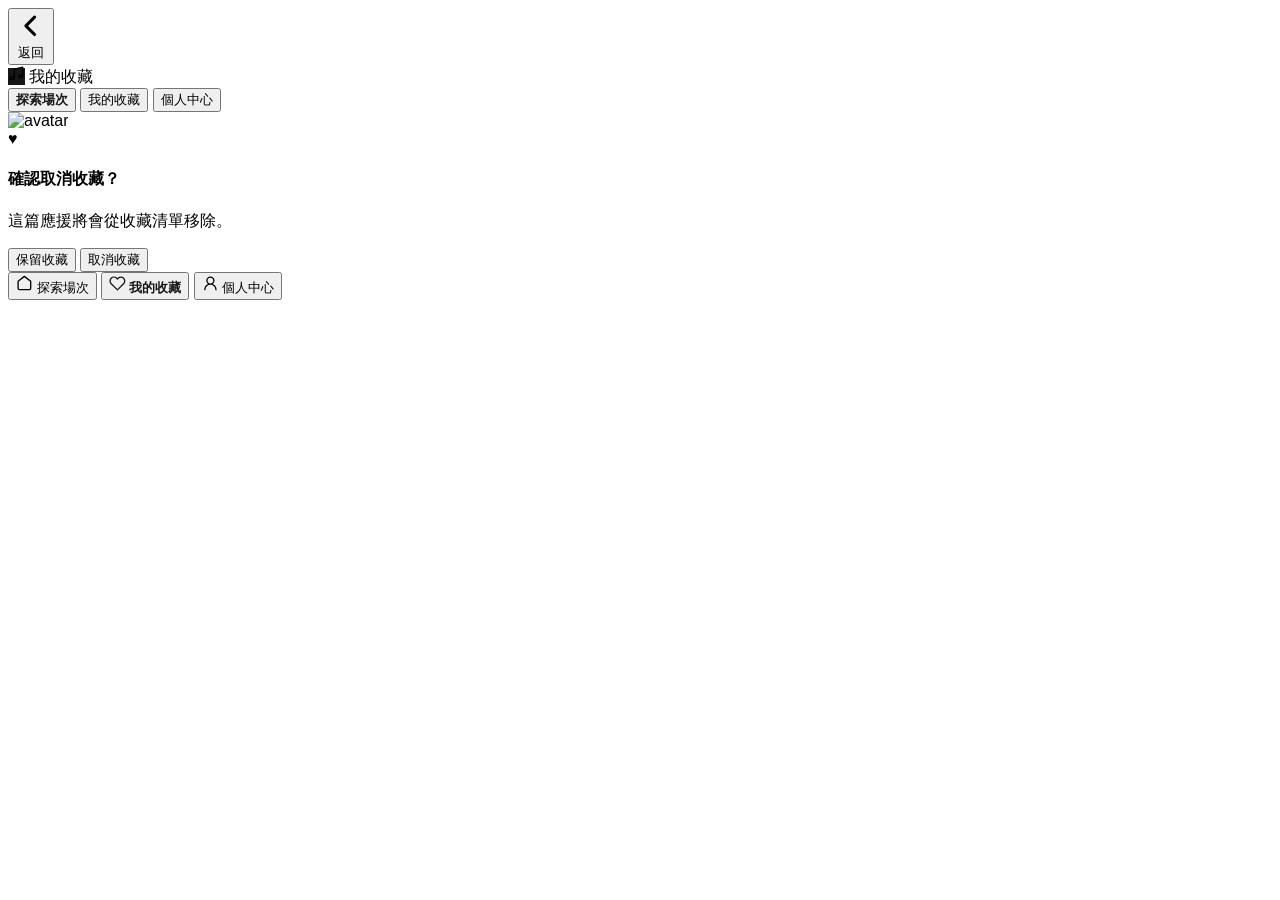
==== BookMark.html @ ca0d2921 "拆分" ====
<!DOCTYPE html>
<html lang="en">
<head>
    <meta charset="UTF-8">
    <meta name="viewport" content="width=device-width, initial-scale=1.0">
    <title>應援地圖 | 演唱會應援與卡片交換平台 </title>
    <link rel=stylesheet type="text/css" href="css/style.css">
    <script src="https://cdn.tailwindcss.com"></script>
    <link rel="stylesheet" href="https://cdnjs.cloudflare.com/ajax/libs/font-awesome/6.4.0/css/all.min.css">
</head>
<body>
    <header class="bg-white/90 backdrop-blur-xl py-4 px-6 border-b border-zinc-200/70  top-0 z-30 flex items-center justify-between">
      <div class="flex items-center gap-4">
        <div id="header-back-btn" class="hidden">
          <button onclick="navigateBack()" class="flex items-center gap-1 text-zinc-500 hover:text-zinc-800 transition-colors">
            <!-- 向左箭頭 SVG -->
            <svg xmlns="http://www.w3.org/2000/svg" class="h-5 w-5" fill="none" viewBox="0 0 24 24" stroke="currentColor" stroke-width="2.5">
              <path stroke-linecap="round" stroke-linejoin="round" d="M15 19l-7-7 7-7" />
            </svg>
            <span class="font-semibold text-sm">返回</span>
          </button>
        </div>
        <div id="header-logo" class="flex items-center gap-2.5">
          <span class="w-8 h-8 rounded-xl bg-brand text-white grid place-items-center shadow-sm"><svg xmlns="http://www.w3.org/2000/svg" class="app-icon" fill="none" viewBox="0 0 24 24" stroke="currentColor"><path stroke-linecap="round" stroke-linejoin="round" d="M9 19V6l12-3v13M9 19c0 1.105-1.343 2-3 2s-3-.895-3-2 1.343-2 3-2 3 .895 3 2Zm12-3c0 1.105-1.343 2-3 2s-3-.895-3-2 1.343-2 3-2 3 .895 3 2Z" /></svg></span>
          <span class="text-xl md:text-2xl font-extrabold text-zinc-900 tracking-tight">我的收藏</span>
        </div>
      </div>

      <!-- 桌機版選單列 (RWD: md 以上顯示) -->
      <div class="hidden md:flex items-center gap-8 border-l border-zinc-200 pl-8 mr-auto">
        <button onclick="switchTab('explore')" id="dk-nav-btn-explore" class="tab-active text-sm font-bold text-zinc-900 border-b-2 border-zinc-900 pb-1 transition-all">
          探索場次
        </button>
        <button onclick="switchTab('bookmarks')" id="dk-nav-btn-bookmarks" class="text-sm font-medium text-zinc-400 hover:text-zinc-600 pb-1 transition-all">
          我的收藏
        </button>
        <button onclick="switchTab('profile')" id="dk-nav-btn-profile" class="text-sm font-medium text-zinc-400 hover:text-zinc-600 pb-1 transition-all">
          個人中心
        </button>
      </div>

      <div class="flex items-center gap-3">
        <!-- 模擬頭像 -->
        <img id="user-avatar-snapshot" src="https://api.dicebear.com/10.x/glyphs/svg?seed=Tina" alt="avatar" class="w-9 h-9 rounded-full border border-zinc-200 bg-zinc-50 cursor-pointer" onclick="switchTab('profile')">
      </div>
    </header>
    <main id="main-content" class="flex-1 overflow-y-auto px-4 md:px-8 py-6 pb-24 md:pb-12">
        <section id="screen-bookmarks" class="animate-fade-in text-left">
            <div id="search-container" class="flex flex-col">
            <!--JS 生成-->
            </div>
            <!-- 雙層直覺篩選區：藝人標籤 + 特定場次下拉選單 -->
            <div id="filterPanel" class="filter-panel bg-white rounded-2xl border border-slate-200 shadow-xs space-y-3">
                <div class="flex flex-col sm:flex-row sm:items-center justify-between gap-3">
                    <!-- 第一層：藝人分類標籤 (簡潔明瞭) -->
                    <div>
                    <div id="search-title" class="flex justify-between">
                        <span class="text-[11px] font-bold text-slate-400 uppercase tracking-wider block mb-2">依藝人/團體篩選</span>
                        <button id="clearFiltersBtn" onclick="clearAllSearch()" class="${hasActiveFilters ? '':'hidden'} text-xs text-brand hover:underline font-semibold">
                        清除所有篩選
                        </button>
                    </div>
                        <div id="artistTabs" class="flex items-center gap-2 overflow-x-auto no-scrollbar pb-1">
                            <!-- JS 動態生成 -->
                        </div>
                    </div>

                    <!-- 第二層：該藝人底下的具體演唱會場次下拉選單 -->
                    <div class="w-full sm:w-72">
                        <span class="text-[11px] font-bold text-slate-400 uppercase tracking-wider block mb-2">指定演唱會場次</span>
                        <select id="concertSelect" onchange="handleConcertSelect(this.value)" class="w-full bg-slate-50 border border-slate-200 rounded-xl px-3 py-1.5 text-xs text-slate-800 focus:outline-none focus:border-pink-500 cursor-pointer">
                            <option value="all">全部場次</option>
                        </select>
                    </div>
                </div>

                <!-- 狀態統計列 -->
                <div class="flex items-center justify-between pt-2 border-t border-slate-100 text-xs text-slate-500">
                    <span id="filterStatusText">顯示全部應援物收藏</span>
                    <span id="itemCount" class="font-bold text-pink-600 bg-pink-50 px-2.5 py-0.5 rounded-full">共 0 件</span>
                </div>
            </div>
            <div id="bookmarks-list-container" class="space-y-4">
            </div>
        </section>
    </main>
    <!-- ==================== MODAL 4: 自訂防呆刪除確認彈窗 ==================== -->
    <div id="modal-bookmark-confirm" onclick="closeBookmarkConfirmModal()" class="hidden fixed inset-0 bg-brand/60 backdrop-blur-xs z-50 flex items-center justify-center p-4 animate-fade-in">
      <div onclick="event.stopPropagation()" 
      class="bg-white rounded-3xl w-full max-w-xs p-5 space-y-4 shadow-2xl text-center border border-zinc-100 overflow-hidden">
        <span class="w-11 h-11 rounded-2xl bg-pink-50 text-pink-600 mx-auto grid place-items-center">
          ♥
        </span>
        <div>
          <h4 class="text-sm font-extrabold text-zinc-900">
            確認取消收藏？
          </h4>
          <p class="text-[11px] text-zinc-500 mt-1 leading-normal">
            這篇應援將會從收藏清單移除。
          </p>
        </div>
        <div class="grid grid-cols-2 gap-2 pt-2 text-xs">
          <button onclick="closeBookmarkConfirmModal()" 
          class="bg-zinc-100 hover:bg-zinc-200 text-zinc-700 py-2.5 rounded-lg font-bold transition-all">
            保留收藏
          </button>
          <button onclick="executeRemoveBookmark()" 
          class="bg-pink-600 hover:bg-pink-700 text-white py-2.5 rounded-lg font-bold transition-all shadow-sm">
            取消收藏
          </button>
        </div>

      </div>
    </div>
    <!-- ==================== 底部行動導覽列 (僅在手機 md 以下顯示) ==================== -->
    <nav id="bottom-nav-bar" class="md:hidden fixed bottom-0 inset-x-0 bg-white/95 backdrop-blur-xl border-t border-zinc-200/70 z-30 flex py-2 px-6 justify-between items-center shadow-[0_-6px_24px_rgba(15,23,42,0.06)] pb-safe">
      <button onclick="switchTab('explore')" id="nav-btn-explore" class="flex flex-col items-center gap-1 py-1 px-3 rounded-xl transition-all text-zinc-400 hover:text-zinc-600">
        <svg xmlns="http://www.w3.org/2000/svg" class="app-icon" fill="none" viewBox="0 0 24 24" stroke="currentColor"><path stroke-linecap="round" stroke-linejoin="round" d="m3 9 9-7 9 7v10a2 2 0 0 1-2 2H5a2 2 0 0 1-2-2V9Z" /></svg>
        <span class="text-[10px] font-bold">探索場次</span>
      </button>
      <button onclick="switchTab('bookmarks')" id="nav-btn-bookmarks" class="tab-active flex flex-col items-center gap-1 py-1 px-3 rounded-xl transition-all text-zinc-900">
        <svg xmlns="http://www.w3.org/2000/svg" class="app-icon" fill="none" viewBox="0 0 24 24" stroke="currentColor"><path stroke-linecap="round" stroke-linejoin="round" d="M20.84 4.61a5.5 5.5 0 0 0-7.78 0L12 5.67l-1.06-1.06a5.5 5.5 0 0 0-7.78 7.78L12 21.23l8.84-8.84a5.5 5.5 0 0 0 0-7.78Z" /></svg>
        <span class="text-[10px] font-bold">我的收藏</span>
      </button>
      <button onclick="switchTab('profile')" id="nav-btn-profile" class="flex flex-col items-center gap-1 py-1 px-3 rounded-xl transition-all text-zinc-400 hover:text-zinc-600">
        <svg xmlns="http://www.w3.org/2000/svg" class="app-icon" fill="none" viewBox="0 0 24 24" stroke="currentColor"><path stroke-linecap="round" stroke-linejoin="round" d="M20 21a8 8 0 0 0-16 0M12 13a5 5 0 1 0 0-10 5 5 0 0 0 0 10Z" /></svg>
        <span class="text-[10px] font-bold">個人中心</span>
      </button>
    </nav>
<script type="module">
    import { state } from './js/state.js';
    import './js/common.js';
    import './js/color.js';
    import './js/profile.js';
    import './js/bookmark.js'
    import { db,auth,storage,appId} from "./js/firebase-config.js";
    import { getAuth, onAuthStateChanged} from "https://www.gstatic.com/firebasejs/11.6.1/firebase-auth.js";
    import { getFirestore, doc, getDoc, setDoc, updateDoc, deleteDoc, onSnapshot, collection,increment, serverTimestamp } from "https://www.gstatic.com/firebasejs/11.6.1/firebase-firestore.js";
    import { query,where,getCountFromServer,getDocs} from "https://www.gstatic.com/firebasejs/11.6.1/firebase-firestore.js";
    import { getStorage, ref, uploadBytes, getDownloadURL, deleteObject,listAll } from "https://www.gstatic.com/firebasejs/11.6.1/firebase-storage.js";

    onAuthStateChanged(auth, async (user) => {
      try {
        if (user) {  //登入狀態
            document.getElementById("user-avatar-snapshot").src = state.currentUser.avatar;
            renderArtistTabs();
            updateConcertDropdown();
            renderBookmarks();
        } else {
          // 未登入時，不做處理
            console.log("使用者未登入，功能限制為唯讀模式");
        }
      } catch (error) {
        console.error("Auth initialization error:", error);
        showToast("Firebase 安全認證出錯，請確認後台設定");
        document.getElementById("loading-overlay").classList.add("hidden");
      }
    });
</script>
</body>
</html>
---- css/style.css ----
* {
      -ms-overflow-style: none !important;  /* IE and Edge */
      scrollbar-width: none !important;  /* Firefox */
    }
    *::-webkit-scrollbar {
      display: none !important; /* Chrome, Safari, Opera */
    }
    :root {
      --brand-color: #18181b; 
      --app-bg: #f8fafc;
      --card-bg: #ffffff;
      --text-main: #1e293b;
      --text-sub: #64748b;
    }
    .pb-safe {
      padding-bottom: calc(env(safe-area-inset-bottom) + 0.5rem);
    }
    body {
      font-family: 'Noto Sans TC', sans-serif;
      -webkit-tap-highlight-color: transparent;
    }
    .bg-brand { background: var(--brand-color) !important; }
    .border-brand { border-color: var(--brand-color) !important; }
    .text-brand { color: var(--brand-color) !important; }
    .focus\:ring-brand:focus {--tw-ring-color: var(--brand-color) !important;}
    .focus-within\:ring-brand:focus-within{--tw-ring-color: var(--brand-color) !important;}

    .app-icon { width: 1.05rem; height: 1.05rem; stroke-width: 1.9; flex: 0 0 auto; }
    .tab-active { color: var(--brand-color) !important; font-weight: 900; }

    .color-preset { width: 42px; height: 42px; border-radius: 50%; cursor: pointer; border: 2px solid #e2e8f0; transition: all 0.2s; }
    .color-preset.active { border-color: #fff !important; outline: 3px solid var(--brand-color); }
    .section-kicker { letter-spacing: .12em; }
    .ui-card { box-shadow: 0 1px 2px rgba(15, 23, 42, .03), 0 12px 32px rgba(15, 23, 42, .035); }
    button:focus-visible, input:focus-visible, select:focus-visible, textarea:focus-visible { outline: 3px solid rgba(124, 58, 237, .28); outline-offset: 2px; }
    .filter-panel {
            transition: all 0.3s cubic-bezier(0.4, 0, 0.2, 1);
            max-height: 0;
            opacity: 0;
            overflow: hidden;
        }
    .filter-panel.show {
            max-height: 200px;
            opacity: 1;
      }
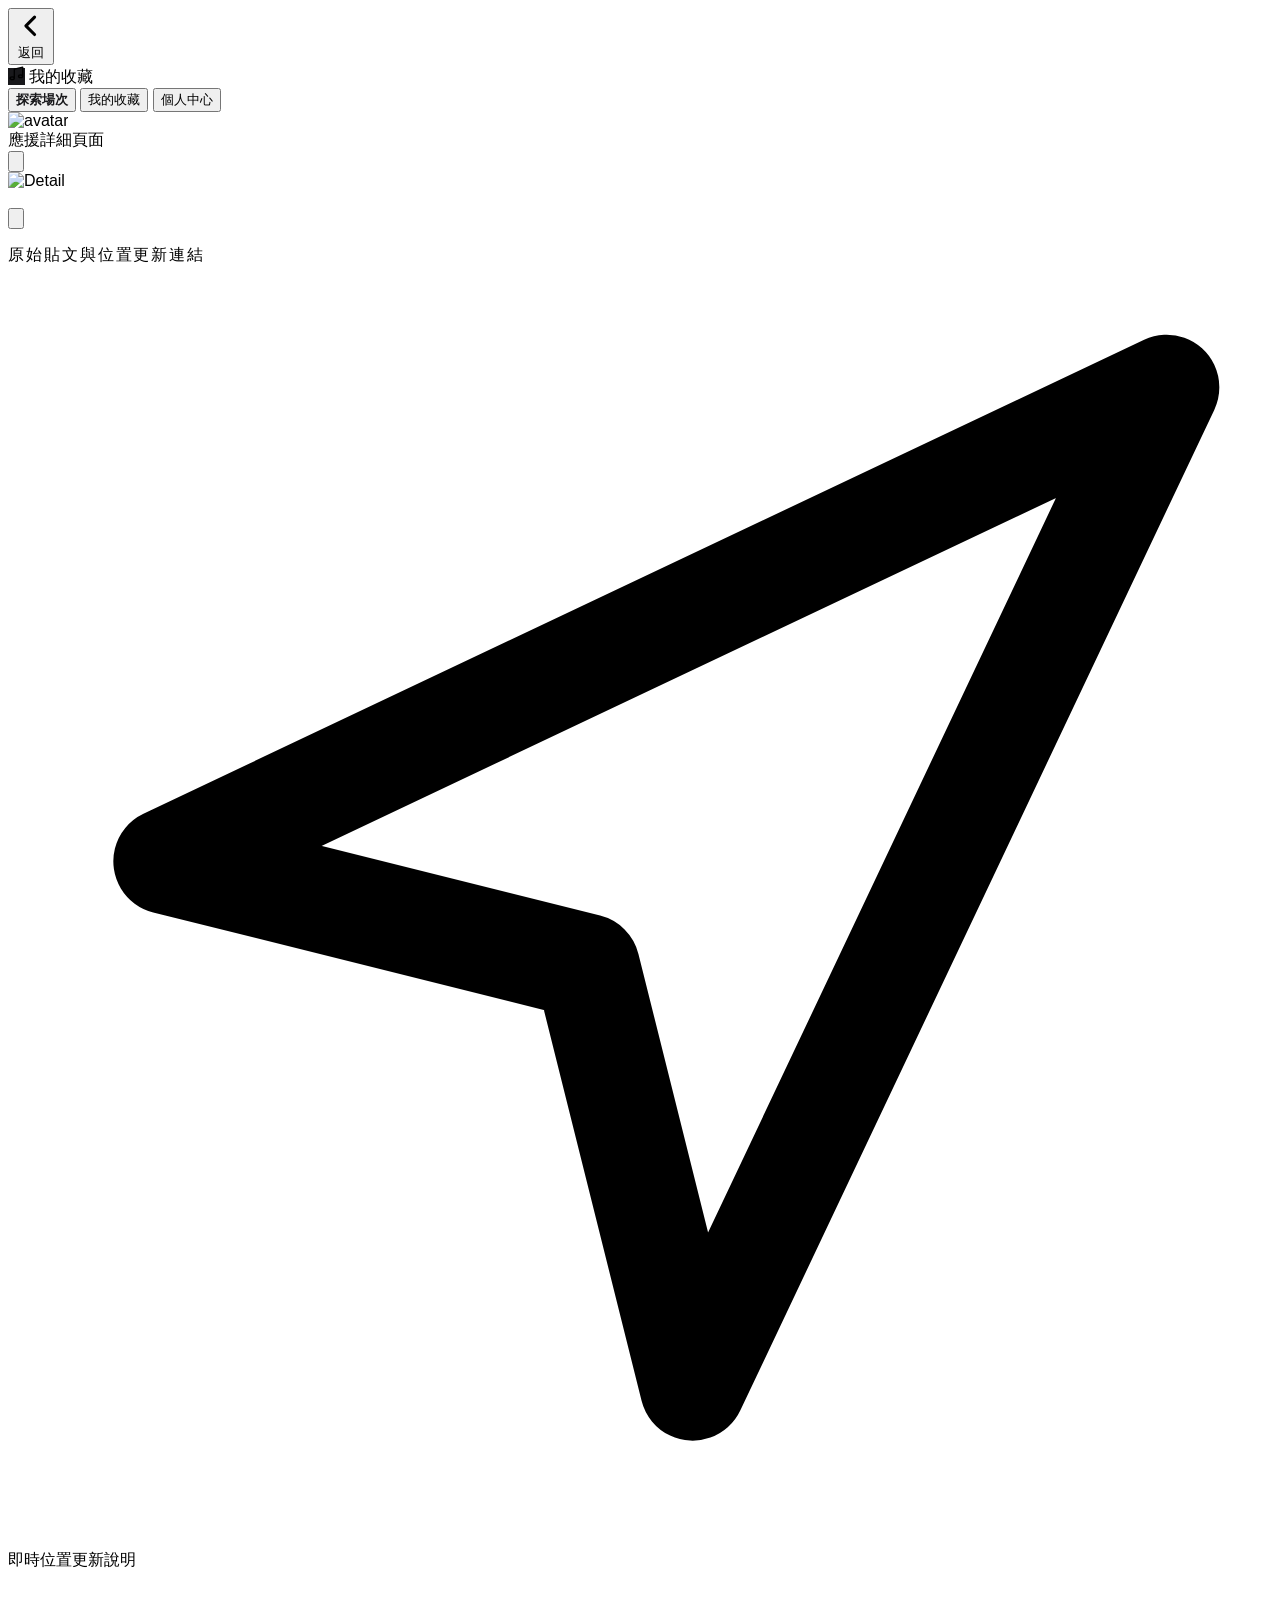
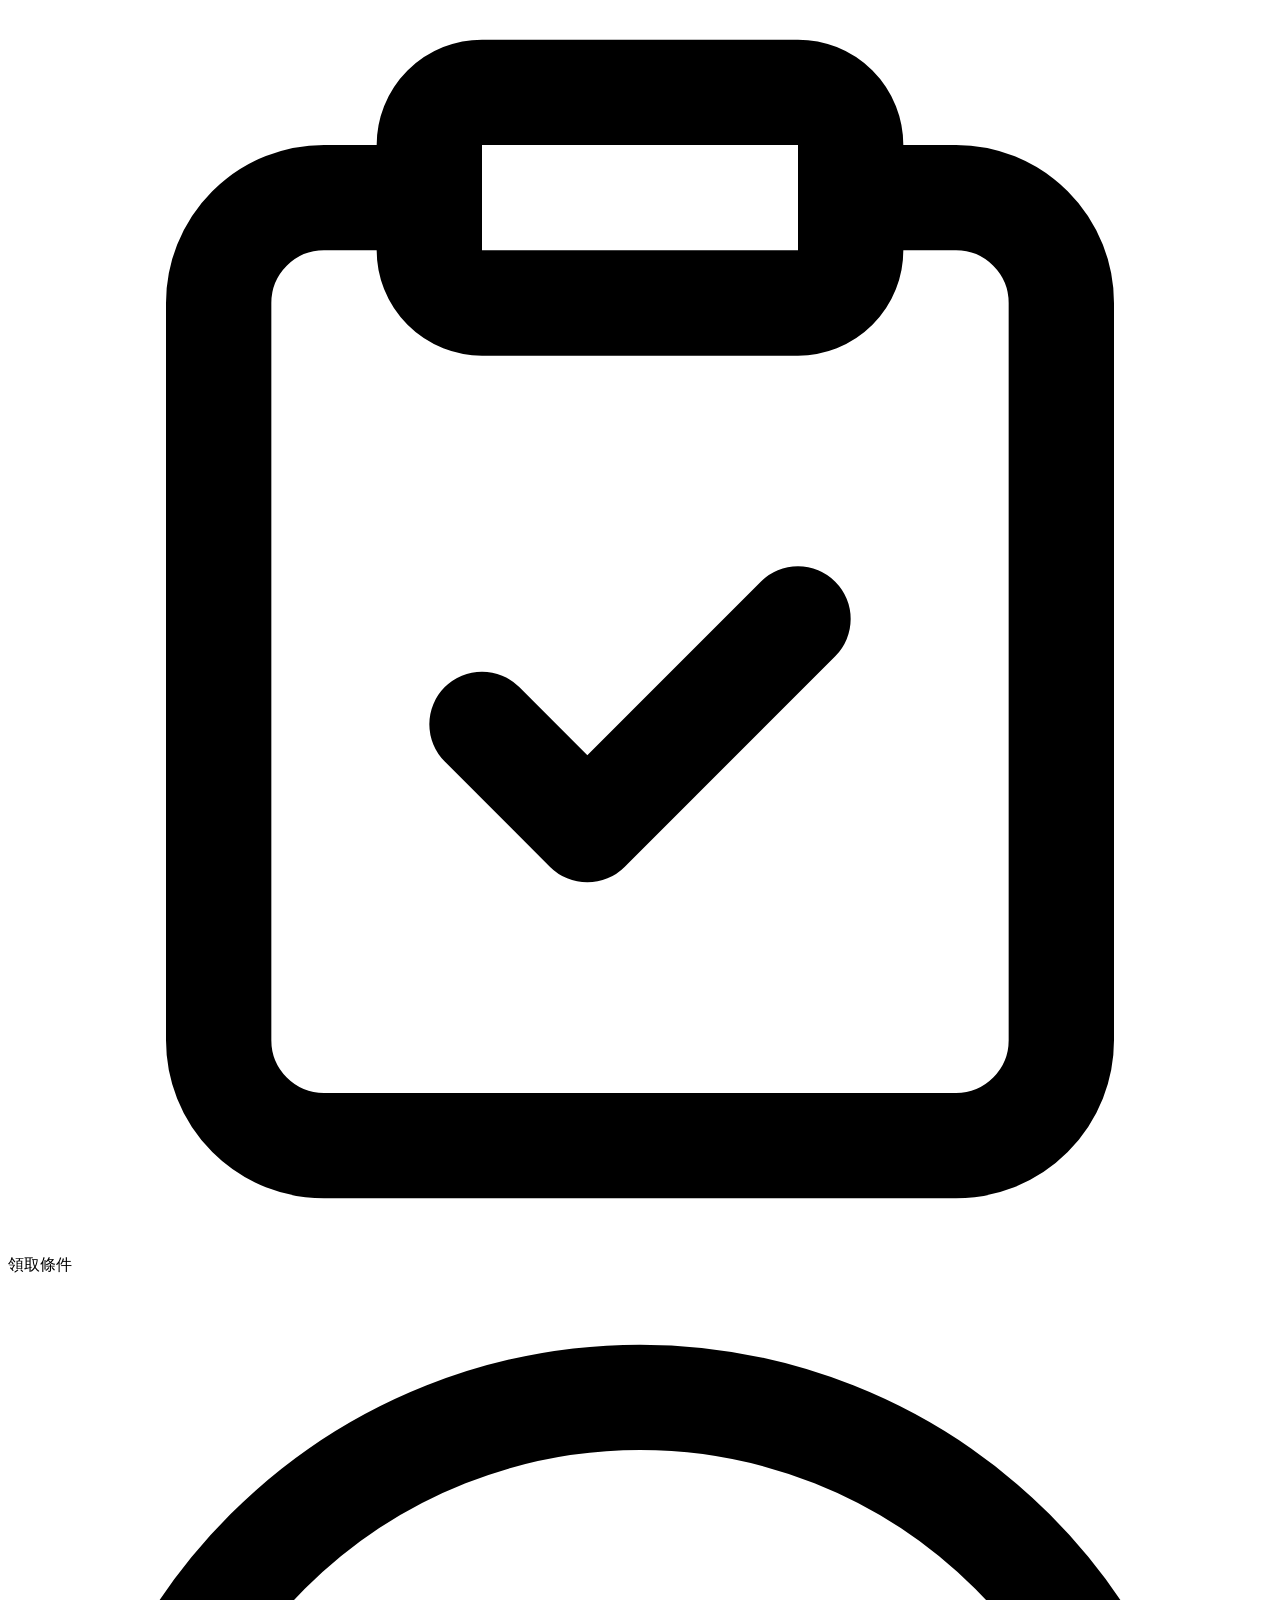
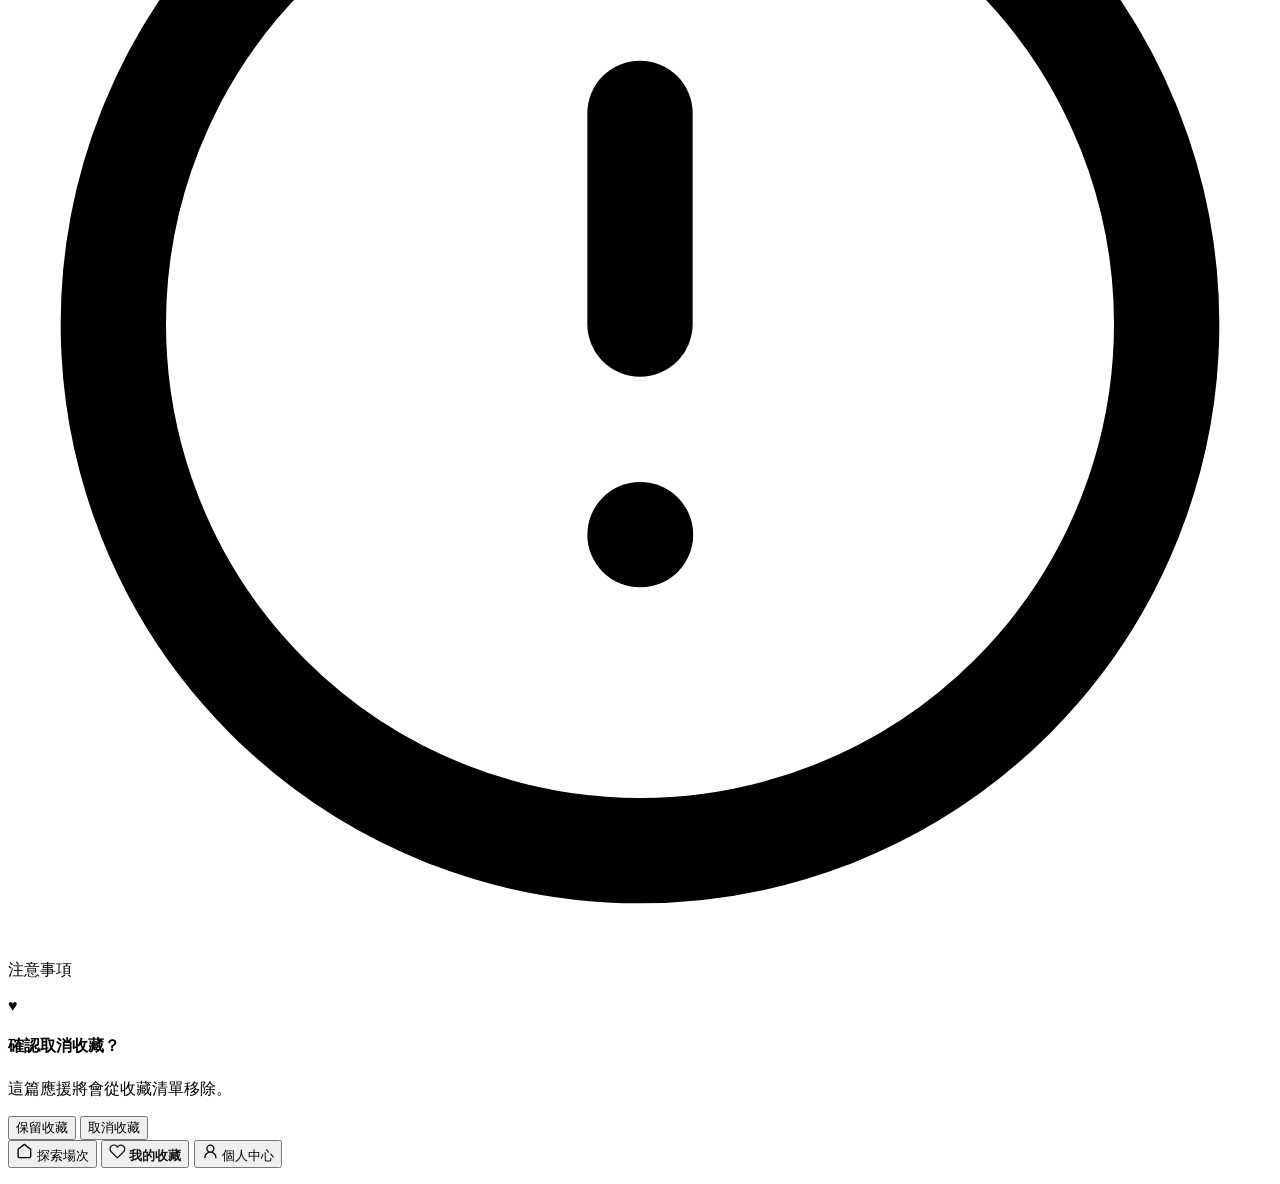
==== commit 4e499913: "還可以動先存檔" ====
--- a/BookMark.html
+++ b/BookMark.html
@@ -1,12 +1,14 @@
 <!DOCTYPE html>
 <html lang="en">
 <head>
-    <meta charset="UTF-8">
-    <meta name="viewport" content="width=device-width, initial-scale=1.0">
-    <title>應援地圖 | 演唱會應援與卡片交換平台 </title>
-    <link rel=stylesheet type="text/css" href="css/style.css">
-    <script src="https://cdn.tailwindcss.com"></script>
-    <link rel="stylesheet" href="https://cdnjs.cloudflare.com/ajax/libs/font-awesome/6.4.0/css/all.min.css">
+  <meta charset="UTF-8">
+  <meta name="viewport" content="width=device-width, initial-scale=1.0, maximum-scale=1.0, user-scalable=no, viewport-fit=cover">
+  <title>應援地圖 | 演唱會應援與卡片交換平台 </title>
+  <script src="https://cdn.tailwindcss.com"></script>
+  <link rel="manifest" href="./manifest.json">
+  <link rel=stylesheet type="text/css" href="css/style.css">
+  <script src="https://cdn.jsdelivr.net/npm/sweetalert2@11"></script>
+  <link rel="stylesheet" href="https://cdnjs.cloudflare.com/ajax/libs/font-awesome/6.4.0/css/all.min.css">
 </head>
 <body>
     <header class="bg-white/90 backdrop-blur-xl py-4 px-6 border-b border-zinc-200/70  top-0 z-30 flex items-center justify-between">
@@ -84,8 +86,106 @@
             </div>
         </section>
     </main>
+
+        <!-- ==================== MODAL 3: 看板詳細情報彈窗 ==================== -->
+    <div id="modal-post-detail" onclick="closePostDetailModal()" class="hidden fixed inset-0 bg-black/60 backdrop-blur-xs z-50 flex items-end md:items-center justify-center p-0 md:p-4 animate-fade-in">
+      <div onclick="event.stopPropagation()" class="bg-white rounded-t-3xl md:rounded-3xl w-full max-w-lg space-y-4 max-h-[85vh] md:max-h-[80vh] overflow-y-auto shadow-2xl text-left border-t border-zinc-100 overflow-hidden">
+         <!-- 頂部導覽列 -->
+        <div class="sticky top-0 z-20 flex items-center justify-between px-4 py-3.5 bg-white/90 backdrop-blur-md border-b border-zinc-100">
+          <span class="text-xs font-bold tracking-widest text-zinc-400 uppercase">應援詳細頁面</span>
+          <div class="flex items-center gap-1">
+            <button onclick="closePostDetailModal()" class="text-zinc-400 hover:text-zinc-800 bg-zinc-100 p-1.5 rounded-full">
+              <svg xmlns="http://www.w3.org/2000/svg" class="h-5 w-5" fill="none" viewBox="0 0 24 24" stroke="currentColor" stroke-width="2.5">
+                <path stroke-linecap="round" stroke-linejoin="round" d="M6 18L18 6M6 6l12 12" />
+              </svg>
+            </button>
+          </div>
+        </div>
+        <!-- 可滾動內容區塊 -->
+        <div class="flex-1 overflow-y-auto custom-scrollbar px-6 space-y-2 pb-6">
+          <!-- 應援主圖區域 (黑白灰視覺) -->
+          <div class="relative w-full">
+            <div class="relative overflow-hidden">
+              <!-- 圖片 -->
+              <div class="h-60 md:h-70 w-full rounded-xl overflow-hidden border border-zinc-100 bg-zinc-50">
+                <img id="detail-item-image" src="" alt="Detail" class="w-full h-full object-cover">
+              </div>
+              <div id="detail-item-image-gallery" class="hidden flex gap-2 mt-2 overflow-x-auto "></div>
+            </div>
+          </div>
+
+
+          <div>
+            <div class="flex items-center justify-between">
+              <h3 id="detail-item-title" class="text-sm md:text-base font-extrabold text-zinc-900 leading-snug"></h3>       
+            </div>
+            <div class="flex items-center justify-between">
+              <!-- 應援種類 Tags-->
+              <div class="flex flex-wrap gap-1.5 max-w-[85%]">
+                <div class="flex items-center pb-3">
+                  <div id="detail-item-tag" class="flex items-center gap-2"></div>
+                </div>
+              </div>
+              <button id="detail-bookmark-btn" onclick="toggleDetailBookmark()" class="p-1.5 rounded-full hover:bg-zinc-100 transition-all">
+                <!-- 愛心 SVG -->
+                <svg id="detail-bookmark-heart" xmlns="http://www.w3.org/2000/svg" class="h-5 w-5 text-zinc-400" fill="none" viewBox="0 0 24 24" stroke="currentColor" stroke-width="2.5">
+                  <path stroke-linecap="round" stroke-linejoin="round" d="M4.318 6.318a4.5 4.5 0 000 6.364L12 20.364l7.682-7.682a4.5 4.5 0 00-6.364-6.364L12 7.636l-1.318-1.318a4.5 4.5 0 00-6.364 0z" />
+              </svg>
+              </button>
+            </div>
+            <div id="detail-item-quantity-row" class="text-xs text-zinc-500 mt-1 font-bold"></div>
+          </div>
+          <div id="detail-item-support-summary" class="hidden rounded-2xl border border-purple-100 bg-purple-50/40 p-3 space-y-3"></div>
+
+          <!-- 連結按鈕 (響應式雙欄排版) -->
+          <div class="space-y-2">
+            <p class="text-[10px] text-zinc-400 font-bold uppercase section-kicker">原始貼文與位置更新連結</p>
+            <div class="grid grid-cols-2 gap-2">
+              <div id="detail-link-original-container"></div>
+              <div id="detail-link-live-container"></div>
+            </div>
+          </div>
+          <!-- 位置說明 -->
+
+          <div class="p-3 bg-white border border-zinc-200 rounded-xl space-y-1.5">
+            <div class="flex items-center gap-1.5 text-xs font-bold text-zinc-400 uppercase tracking-wider">
+              <svg xmlns="http://www.w3.org/2000/svg" class="w-3.5 h-3.5 text-zinc-700" viewBox="0 0 24 24" fill="none" stroke="currentColor" stroke-width="2" stroke-linecap="round" stroke-linejoin="round" class="lucide lucide-navigation-icon lucide-navigation"><polygon points="3 11 22 2 13 21 11 13 3 11"/></svg>
+              即時位置更新說明
+            </div>
+            <p id="detail-item-approx" class="text-xs text-zinc-800 font-medium leading-relaxed"></p>
+          </div>
+
+          <!-- 獨立三大說明區塊 -->
+          <div class="space-y-2">
+            <div class="p-3 bg-white border border-zinc-200 rounded-xl space-y-2 shadow-2xs">
+              <div class="flex items-center gap-1.5 text-xs font-bold text-zinc-400 uppercase tracking-wider">
+                  <svg xmlns="http://www.w3.org/2000/svg" class="w-3.5 h-3.5 text-zinc-700" viewBox="0 0 24 24"fill="none"stroke="currentColor"stroke-width="2"stroke-linecap="round"stroke-linejoin="round"><rect width="8" height="4" x="8" y="2" rx="1"/><path d="M16 4h2a2 2 0 0 1 2 2v14a2 2 0 0 1-2 2H6a2 2 0 0 1-2-2V6a2 2 0 0 1 2-2h2"/><path d="m9 14 2 2 4-4"/></svg>
+                  領取條件
+              </div>
+              <div class="text-base text-zinc-900 flex items-center gap-2 pl-1">
+                <p id="detail-item-requirement" class="text-xs text-zinc-700 leading-relaxed font-medium"></p>
+              </div>
+            </div>
+
+            <div class="p-4 bg-zinc-100/80 border border-zinc-200/80 rounded-xl space-y-2">
+              <div class="flex items-center gap-1.5 text-xs font-bold text-zinc-800 uppercase tracking-wider">
+                <svg xmlns="http://www.w3.org/2000/svg" class="w-4 h-4 text-zinc-700" viewBox="0 0 24 24" fill="none" stroke="currentColor" stroke-width="2" stroke-linecap="round" stroke-linejoin="round" class="lucide lucide-circle-alert-icon lucide-circle-alert"><circle cx="12" cy="12" r="10"/><line x1="12" x2="12" y1="8" y2="12"/><line x1="12" x2="12.01" y1="16" y2="16"/></svg>
+                注意事項
+              </div>
+              <p id="detail-item-notice" class="text-xs text-zinc-600 mt-1.5 leading-relaxed font-medium"></p>
+            </div>
+          </div>
+
+          <!-- 操作按鈕 -->
+          <div id="detail-action-container" class="border-t border-zinc-100 pt-3">
+            <!-- 根據發布者是自己與否渲染 -->
+          </div>
+        </div>
+      </div>
+    </div>
+
     <!-- ==================== MODAL 4: 自訂防呆刪除確認彈窗 ==================== -->
-    <div id="modal-bookmark-confirm" onclick="closeBookmarkConfirmModal()" class="hidden fixed inset-0 bg-brand/60 backdrop-blur-xs z-50 flex items-center justify-center p-4 animate-fade-in">
+    <div id="modal-bookmark-confirm" onclick="closeBookmarkConfirmModal()" class="hidden fixed inset-0 bg-black/60 backdrop-blur-xs z-50 flex items-center justify-center p-4 animate-fade-in">
       <div onclick="event.stopPropagation()" 
       class="bg-white rounded-3xl w-full max-w-xs p-5 space-y-4 shadow-2xl text-center border border-zinc-100 overflow-hidden">
         <span class="w-11 h-11 rounded-2xl bg-pink-50 text-pink-600 mx-auto grid place-items-center">
@@ -112,6 +212,7 @@
 
       </div>
     </div>
+    
     <!-- ==================== 底部行動導覽列 (僅在手機 md 以下顯示) ==================== -->
     <nav id="bottom-nav-bar" class="md:hidden fixed bottom-0 inset-x-0 bg-white/95 backdrop-blur-xl border-t border-zinc-200/70 z-30 flex py-2 px-6 justify-between items-center shadow-[0_-6px_24px_rgba(15,23,42,0.06)] pb-safe">
       <button onclick="switchTab('explore')" id="nav-btn-explore" class="flex flex-col items-center gap-1 py-1 px-3 rounded-xl transition-all text-zinc-400 hover:text-zinc-600">
@@ -127,12 +228,16 @@
         <span class="text-[10px] font-bold">個人中心</span>
       </button>
     </nav>
+    <div id="toast-container" class="hidden fixed top-6 left-1/2 -translate-x-1/2 z-[100] w-11/12 max-w-sm bg-brand backdrop-blur-md text-white px-4 py-3.5 rounded-2xl shadow-xl flex items-center justify-center gap-2 animate-fade-in text-xs font-bold">
+      <span id="toast-text"></span>
+    </div>
 <script type="module">
     import { state } from './js/state.js';
     import './js/common.js';
     import './js/color.js';
     import './js/profile.js';
     import './js/bookmark.js'
+    import './js/support.js';
     import { db,auth,storage,appId} from "./js/firebase-config.js";
     import { getAuth, onAuthStateChanged} from "https://www.gstatic.com/firebasejs/11.6.1/firebase-auth.js";
     import { getFirestore, doc, getDoc, setDoc, updateDoc, deleteDoc, onSnapshot, collection,increment, serverTimestamp } from "https://www.gstatic.com/firebasejs/11.6.1/firebase-firestore.js";
@@ -147,8 +252,9 @@
             updateConcertDropdown();
             renderBookmarks();
         } else {
-          // 未登入時，不做處理
-            console.log("使用者未登入，功能限制為唯讀模式");
+          console.log("使用者未登入，顯示收藏頁登入提示");
+          document.getElementById("user-avatar-snapshot").src = "https://api.dicebear.com/10.x/glyphs/svg?seed=Tina";
+          renderBookmarks();
         }
       } catch (error) {
         console.error("Auth initialization error:", error);
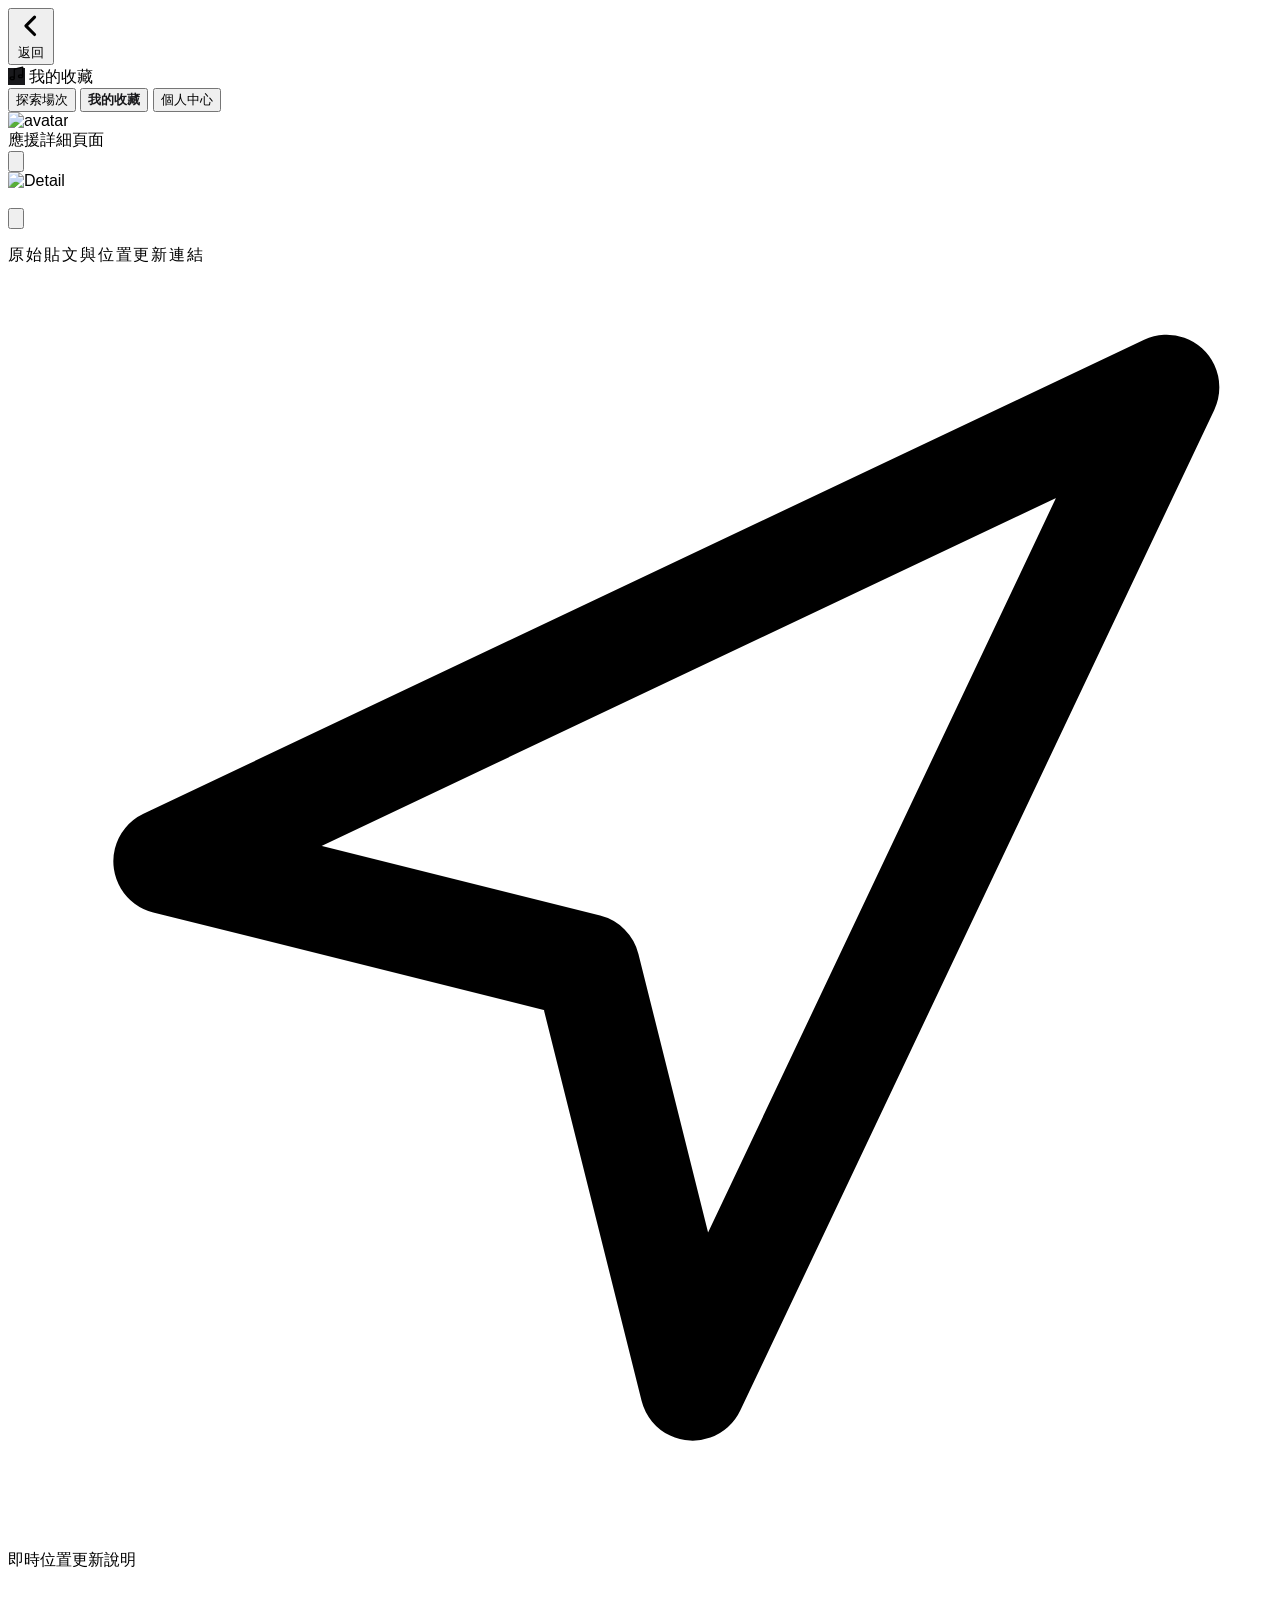
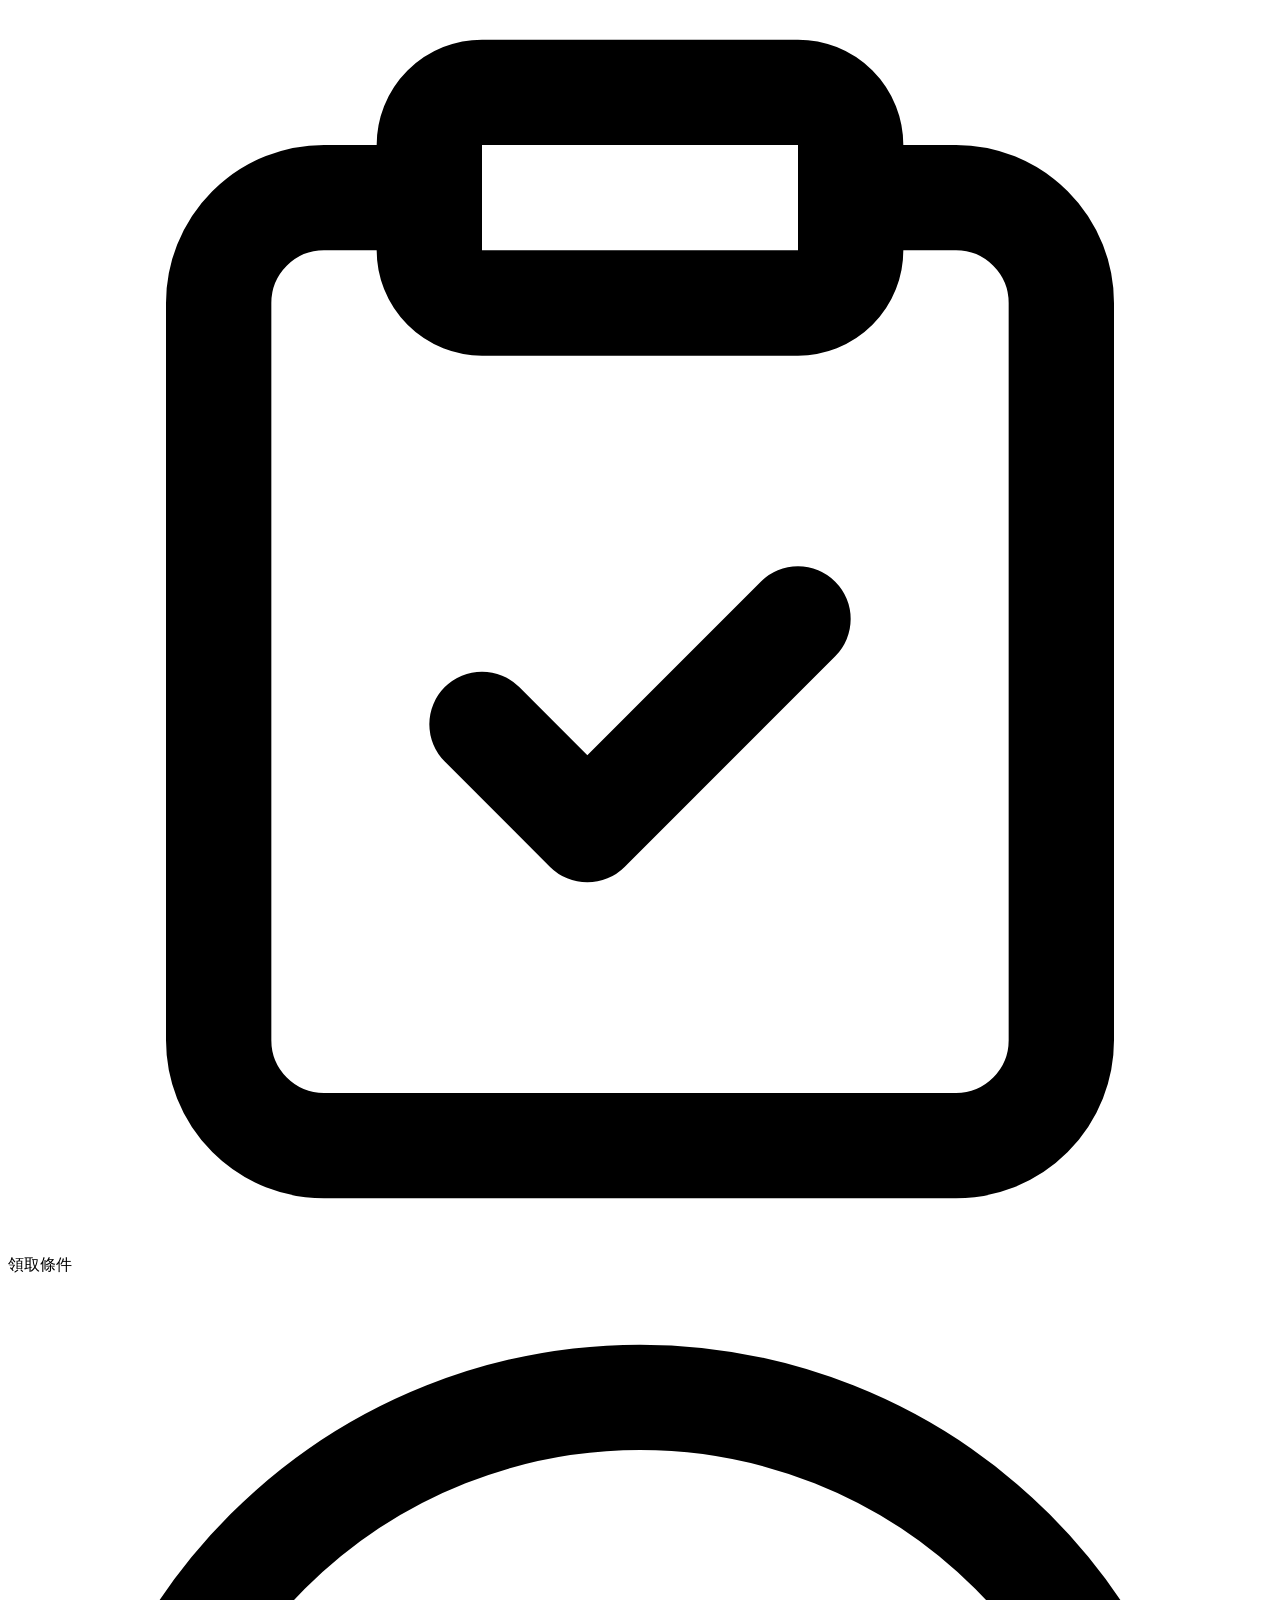
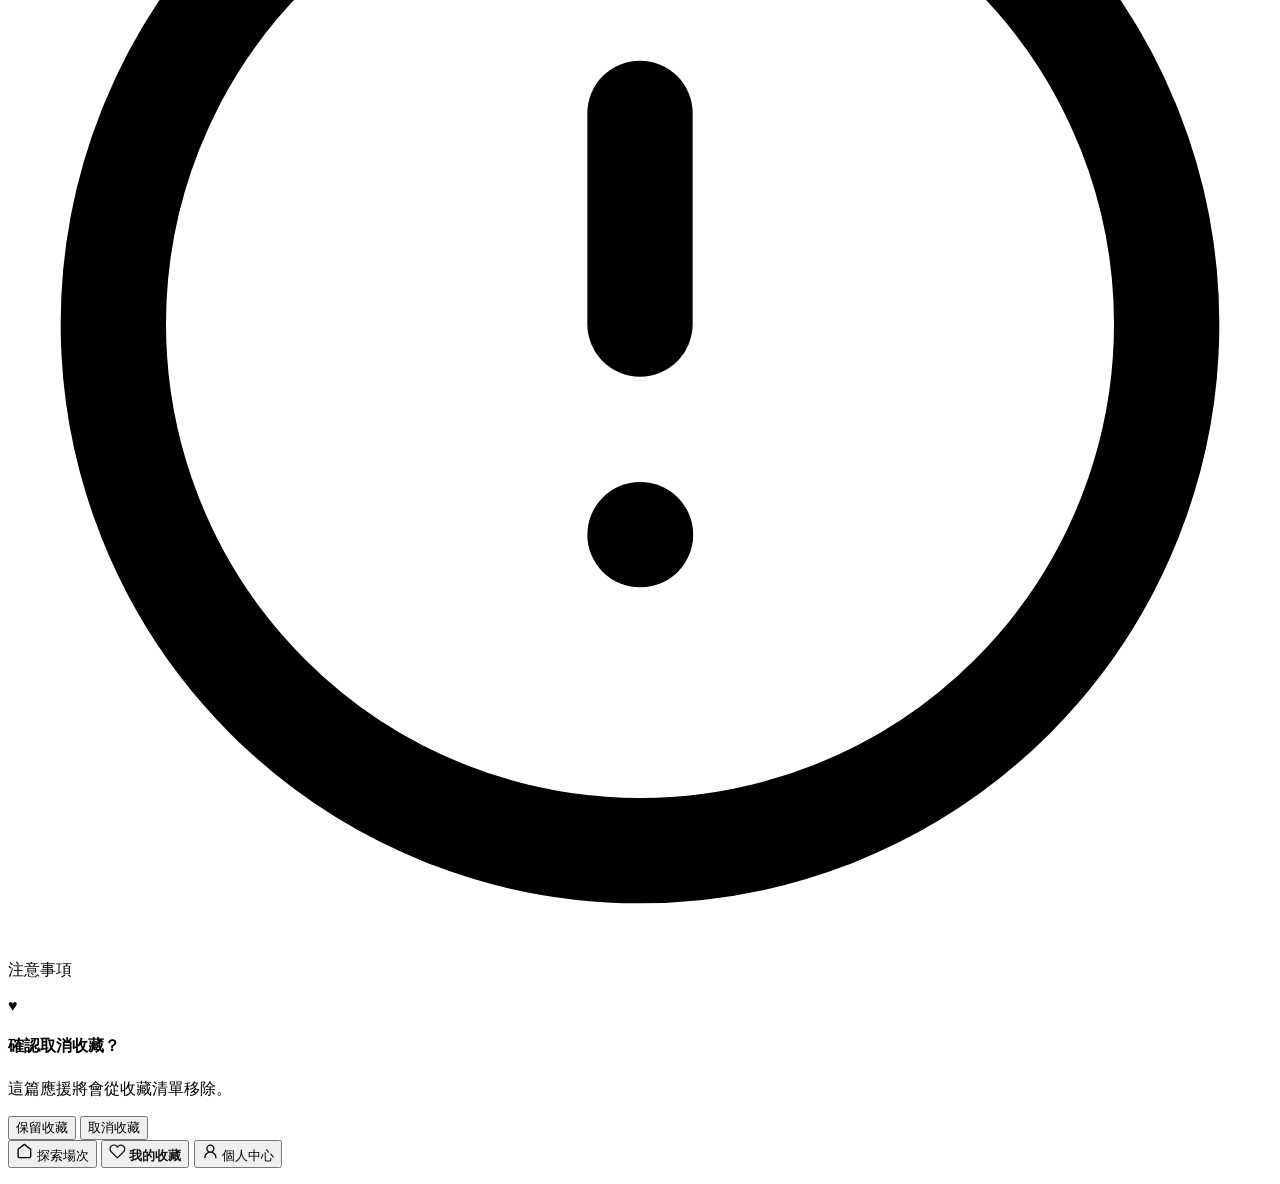
==== commit e9eb316f: "改改index ui" ====
--- a/BookMark.html
+++ b/BookMark.html
@@ -30,10 +30,10 @@
 
       <!-- 桌機版選單列 (RWD: md 以上顯示) -->
       <div class="hidden md:flex items-center gap-8 border-l border-zinc-200 pl-8 mr-auto">
-        <button onclick="switchTab('explore')" id="dk-nav-btn-explore" class="tab-active text-sm font-bold text-zinc-900 border-b-2 border-zinc-900 pb-1 transition-all">
+        <button onclick="switchTab('explore')" id="dk-nav-btn-explore" class="text-sm font-medium text-zinc-400 hover:text-zinc-600 pb-1 transition-all">
           探索場次
         </button>
-        <button onclick="switchTab('bookmarks')" id="dk-nav-btn-bookmarks" class="text-sm font-medium text-zinc-400 hover:text-zinc-600 pb-1 transition-all">
+        <button onclick="switchTab('bookmarks')" id="dk-nav-btn-bookmarks" class="tab-active text-sm font-bold text-zinc-900 border-b-2 border-zinc-900 pb-1 transition-all ">
           我的收藏
         </button>
         <button onclick="switchTab('profile')" id="dk-nav-btn-profile" class="text-sm font-medium text-zinc-400 hover:text-zinc-600 pb-1 transition-all">
@@ -248,6 +248,7 @@
       try {
         if (user) {  //登入狀態
             document.getElementById("user-avatar-snapshot").src = state.currentUser.avatar;
+            await syncBookmarkStateFromFirestore();
             renderArtistTabs();
             updateConcertDropdown();
             renderBookmarks();
--- a/css/style.css
+++ b/css/style.css
@@ -42,4 +42,12 @@
     .filter-panel.show {
             max-height: 200px;
             opacity: 1;
-      }+      }
+    .tour-name-2line {
+      display: -webkit-box;
+      -webkit-box-orient: vertical;
+      -webkit-line-clamp: 2;
+      overflow: hidden;
+      text-overflow: ellipsis;
+      word-break: break-word;
+    }
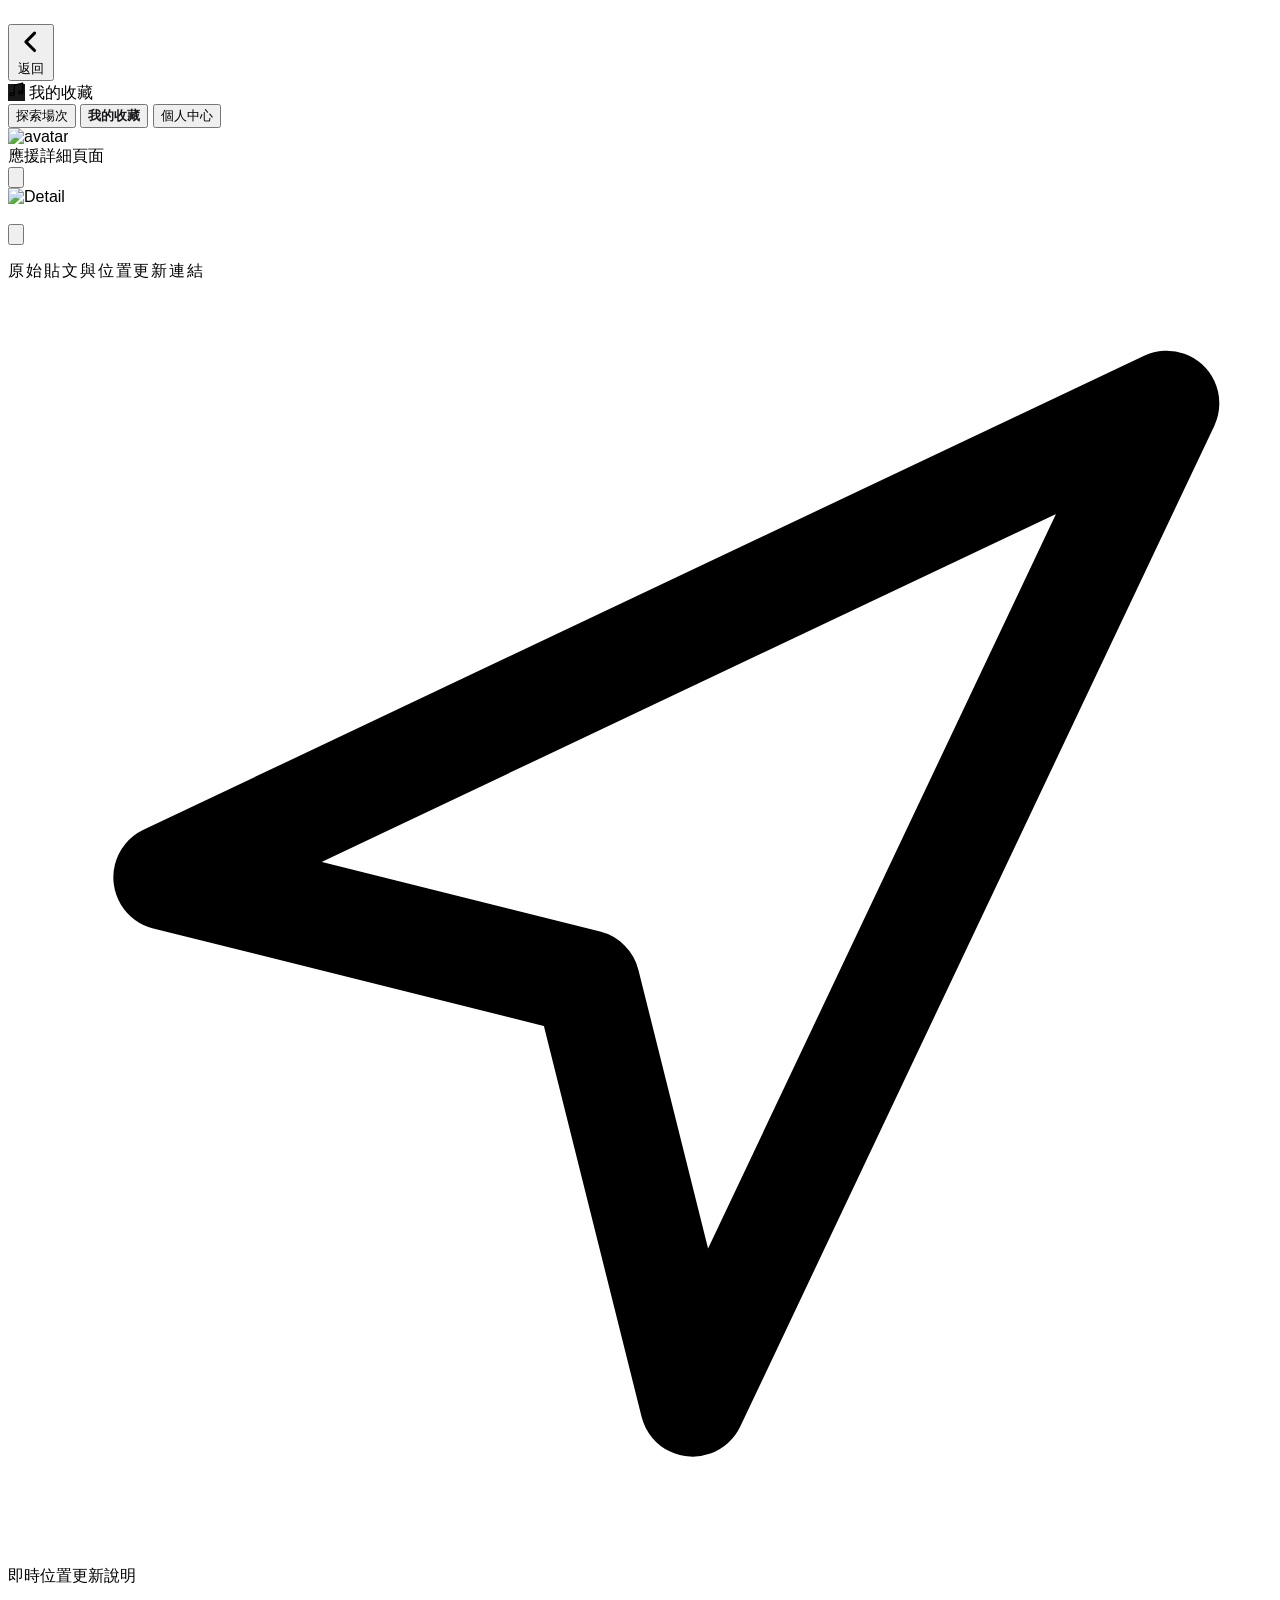
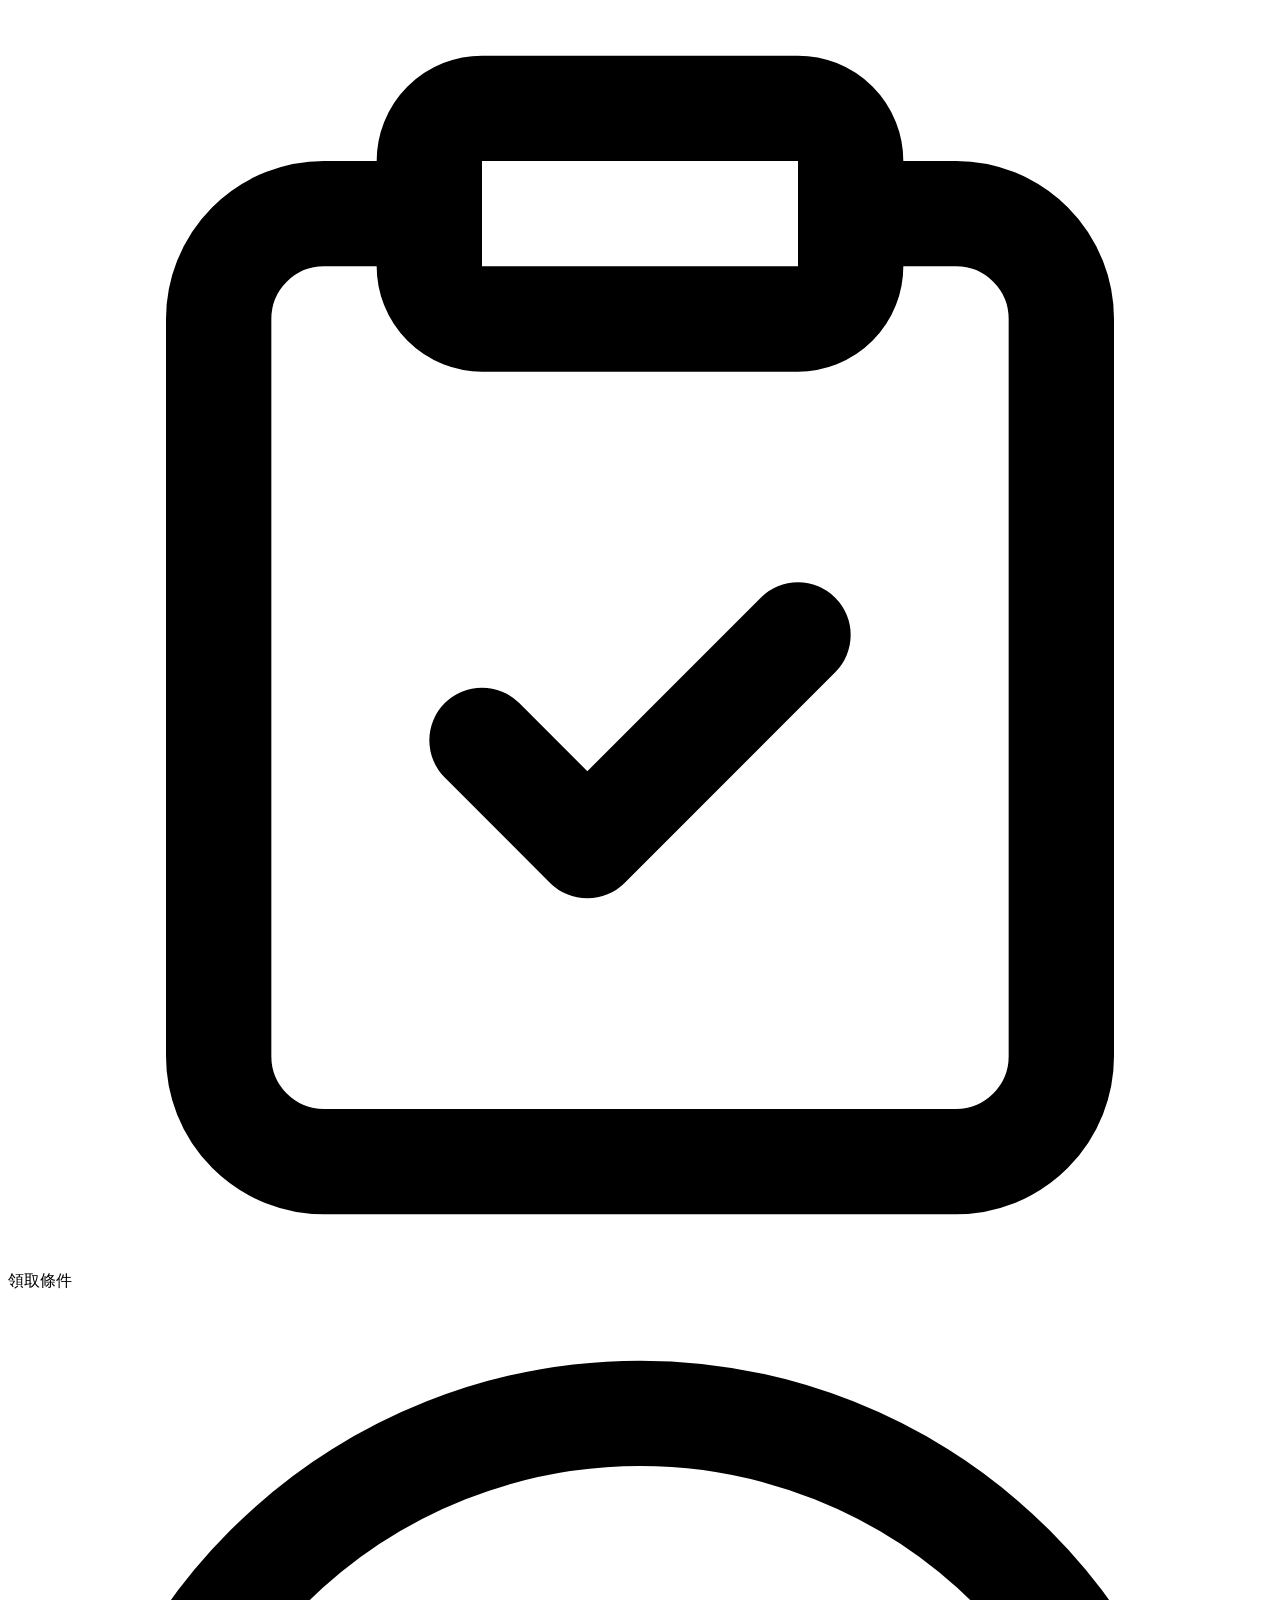
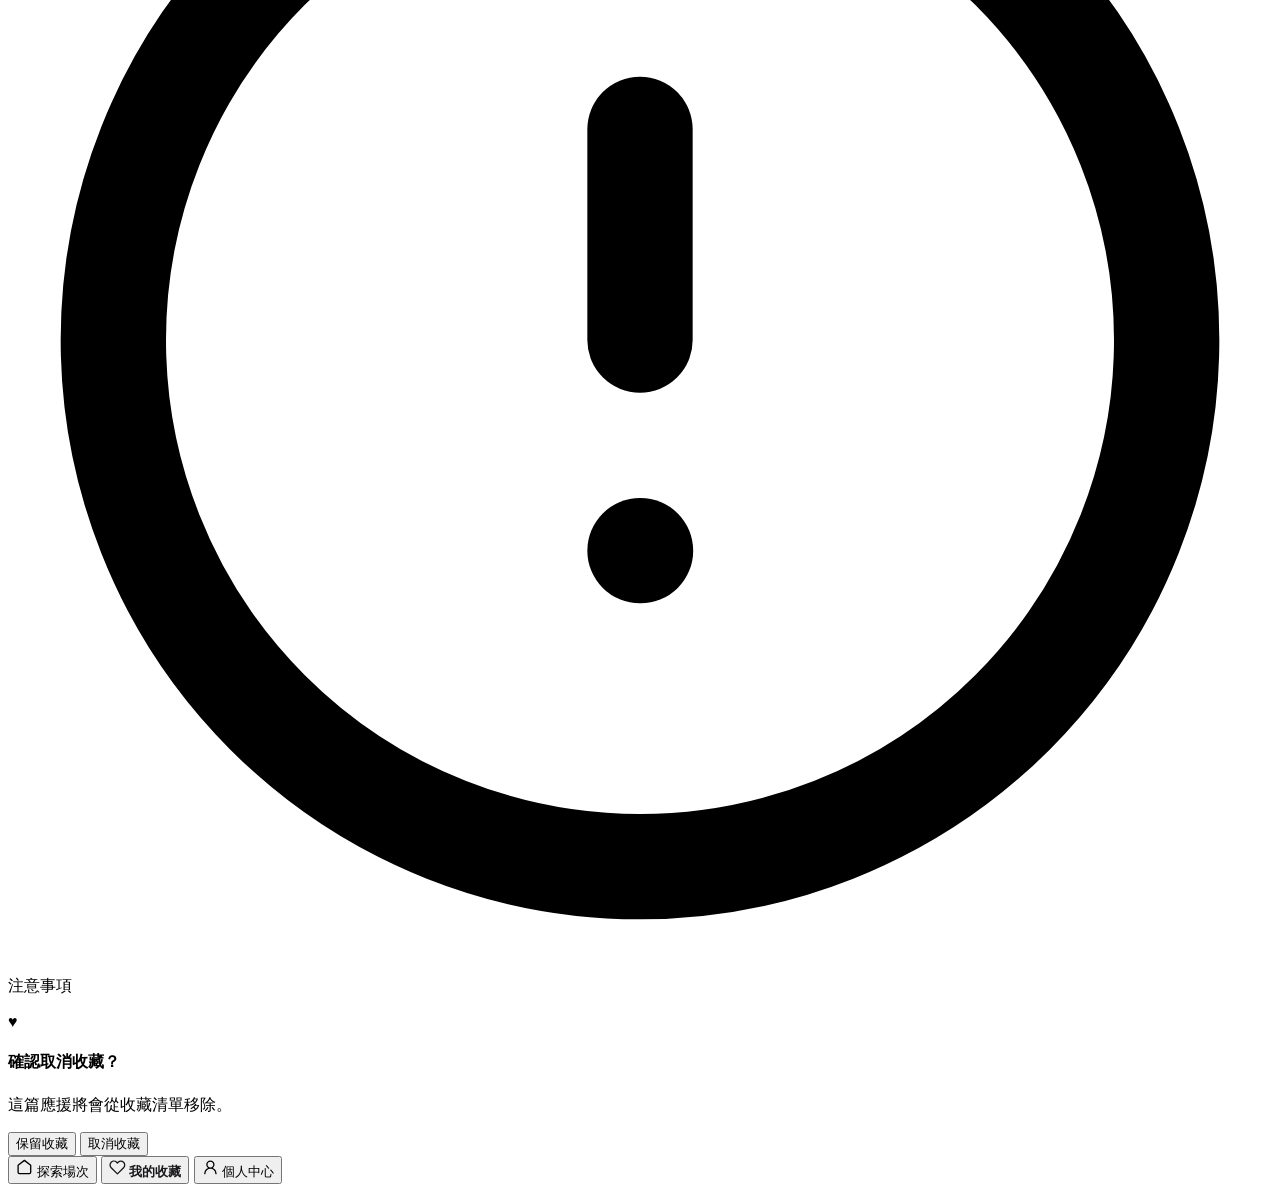
==== commit 2a7beb54: "存檔" ====
--- a/BookMark.html
+++ b/BookMark.html
@@ -3,14 +3,29 @@
 <head>
   <meta charset="UTF-8">
   <meta name="viewport" content="width=device-width, initial-scale=1.0, maximum-scale=1.0, user-scalable=no, viewport-fit=cover">
+  <meta name="theme-color" content="#000000">
+  <meta name="mobile-web-app-capable" content="yes">
+  <meta name="apple-mobile-web-app-capable" content="yes">
+  <meta name="apple-mobile-web-app-status-bar-style" content="black-translucent">
+  <meta name="apple-mobile-web-app-title" content="應援地圖">
   <title>應援地圖 | 演唱會應援與卡片交換平台 </title>
-  <script src="https://cdn.tailwindcss.com"></script>
-  <link rel="manifest" href="./manifest.json">
+  <script src="https://cdn.jsdelivr.net/npm/@tailwindcss/browser@4.3.0"></script>
+  <link rel="manifest" href="/manifest.json">
+  <link rel="icon" type="image/png" href="/map-logo.png">
+  <link rel="apple-touch-icon" href="/map-logo.png">
   <link rel=stylesheet type="text/css" href="css/style.css">
-  <script src="https://cdn.jsdelivr.net/npm/sweetalert2@11"></script>
+  <link rel="preconnect" href="https://firebasestorage.googleapis.com">
+  <link rel="preconnect" href="https://www.gstatic.com" crossorigin>
   <link rel="stylesheet" href="https://cdnjs.cloudflare.com/ajax/libs/font-awesome/6.4.0/css/all.min.css">
+  <style>
+    :root {
+      --brand-color: #18181b; 
+    }
+  </style>
 </head>
-<body>
+<body class="bg-zinc-50 text-zinc-800 flex justify-center font-sans antialiased h-screen">
+  <!-- 響應式主外框（手機版滿版、桌機版適配寬螢幕、具備圓角與柔和陰影） -->
+  <div class="w-full max-w-7xl bg-white flex flex-col relative min-h-screen md:min-h-[calc(100vh-3rem)] border border-zinc-100 overflow-hidden">
     <header class="bg-white/90 backdrop-blur-xl py-4 px-6 border-b border-zinc-200/70  top-0 z-30 flex items-center justify-between">
       <div class="flex items-center gap-4">
         <div id="header-back-btn" class="hidden">
@@ -70,7 +85,7 @@
                     <!-- 第二層：該藝人底下的具體演唱會場次下拉選單 -->
                     <div class="w-full sm:w-72">
                         <span class="text-[11px] font-bold text-slate-400 uppercase tracking-wider block mb-2">指定演唱會場次</span>
-                        <select id="concertSelect" onchange="handleConcertSelect(this.value)" class="w-full bg-slate-50 border border-slate-200 rounded-xl px-3 py-1.5 text-xs text-slate-800 focus:outline-none focus:border-pink-500 cursor-pointer">
+                        <select id="concertSelect" onchange="handleConcertSelect(this.value)" class="w-full bg-slate-50 border border-slate-200 rounded-xl px-3 py-1.5 text-xs text-slate-800 focus:outline-none focus:border-zinc-500 cursor-pointer">
                             <option value="all">全部場次</option>
                         </select>
                     </div>
@@ -79,7 +94,7 @@
                 <!-- 狀態統計列 -->
                 <div class="flex items-center justify-between pt-2 border-t border-slate-100 text-xs text-slate-500">
                     <span id="filterStatusText">顯示全部應援物收藏</span>
-                    <span id="itemCount" class="font-bold text-pink-600 bg-pink-50 px-2.5 py-0.5 rounded-full">共 0 件</span>
+                    <span id="itemCount" class="text-white bg-brand px-2.5 py-0.5 rounded-full">共 0 件</span>
                 </div>
             </div>
             <div id="bookmarks-list-container" class="space-y-4">
@@ -231,6 +246,7 @@
     <div id="toast-container" class="hidden fixed top-6 left-1/2 -translate-x-1/2 z-[100] w-11/12 max-w-sm bg-brand backdrop-blur-md text-white px-4 py-3.5 rounded-2xl shadow-xl flex items-center justify-center gap-2 animate-fade-in text-xs font-bold">
       <span id="toast-text"></span>
     </div>
+  </div>
 <script type="module">
     import { state } from './js/state.js';
     import './js/common.js';
@@ -243,7 +259,9 @@
     import { getFirestore, doc, getDoc, setDoc, updateDoc, deleteDoc, onSnapshot, collection,increment, serverTimestamp } from "https://www.gstatic.com/firebasejs/11.6.1/firebase-firestore.js";
     import { query,where,getCountFromServer,getDocs} from "https://www.gstatic.com/firebasejs/11.6.1/firebase-firestore.js";
     import { getStorage, ref, uploadBytes, getDownloadURL, deleteObject,listAll } from "https://www.gstatic.com/firebasejs/11.6.1/firebase-storage.js";
-
+    window.onload = () => {
+      applyTheme(state.themeColor);
+    }
     onAuthStateChanged(auth, async (user) => {
       try {
         if (user) {  //登入狀態
--- a/css/style.css
+++ b/css/style.css
@@ -7,17 +7,26 @@
     }
     :root {
       --brand-color: #18181b; 
-      --app-bg: #f8fafc;
-      --card-bg: #ffffff;
-      --text-main: #1e293b;
-      --text-sub: #64748b;
     }
     .pb-safe {
       padding-bottom: calc(env(safe-area-inset-bottom) + 0.5rem);
     }
     body {
-      font-family: 'Noto Sans TC', sans-serif;
+      font-family:'Averta', 'Noto Sans TC', 'Noto Sans Japanese', sans-serif;
       -webkit-tap-highlight-color: transparent;
+    }
+    header {
+      top: 0;
+      padding-top: calc(1rem + env(safe-area-inset-top));
+      box-sizing: content-box; 
+    }
+    input[type="date"],input[type="time"]{
+      -webkit-appearance: none; /* 移除 iOS 預設外觀 */
+      appearance: none;
+      min-height: 44px;
+      display: block;
+      width: 100%;
+      background-color: rgb(248 250 252 / var(--tw-bg-opacity, 1));
     }
     .bg-brand { background: var(--brand-color) !important; }
     .border-brand { border-color: var(--brand-color) !important; }
@@ -32,7 +41,7 @@
     .color-preset.active { border-color: #fff !important; outline: 3px solid var(--brand-color); }
     .section-kicker { letter-spacing: .12em; }
     .ui-card { box-shadow: 0 1px 2px rgba(15, 23, 42, .03), 0 12px 32px rgba(15, 23, 42, .035); }
-    button:focus-visible, input:focus-visible, select:focus-visible, textarea:focus-visible { outline: 3px solid rgba(124, 58, 237, .28); outline-offset: 2px; }
+    /* button:focus-visible, input:focus-visible, select:focus-visible, textarea:focus-visible { outline: 3px solid rgba(124, 58, 237, .28); outline-offset: 2px; } */
     .filter-panel {
             transition: all 0.3s cubic-bezier(0.4, 0, 0.2, 1);
             max-height: 0;
